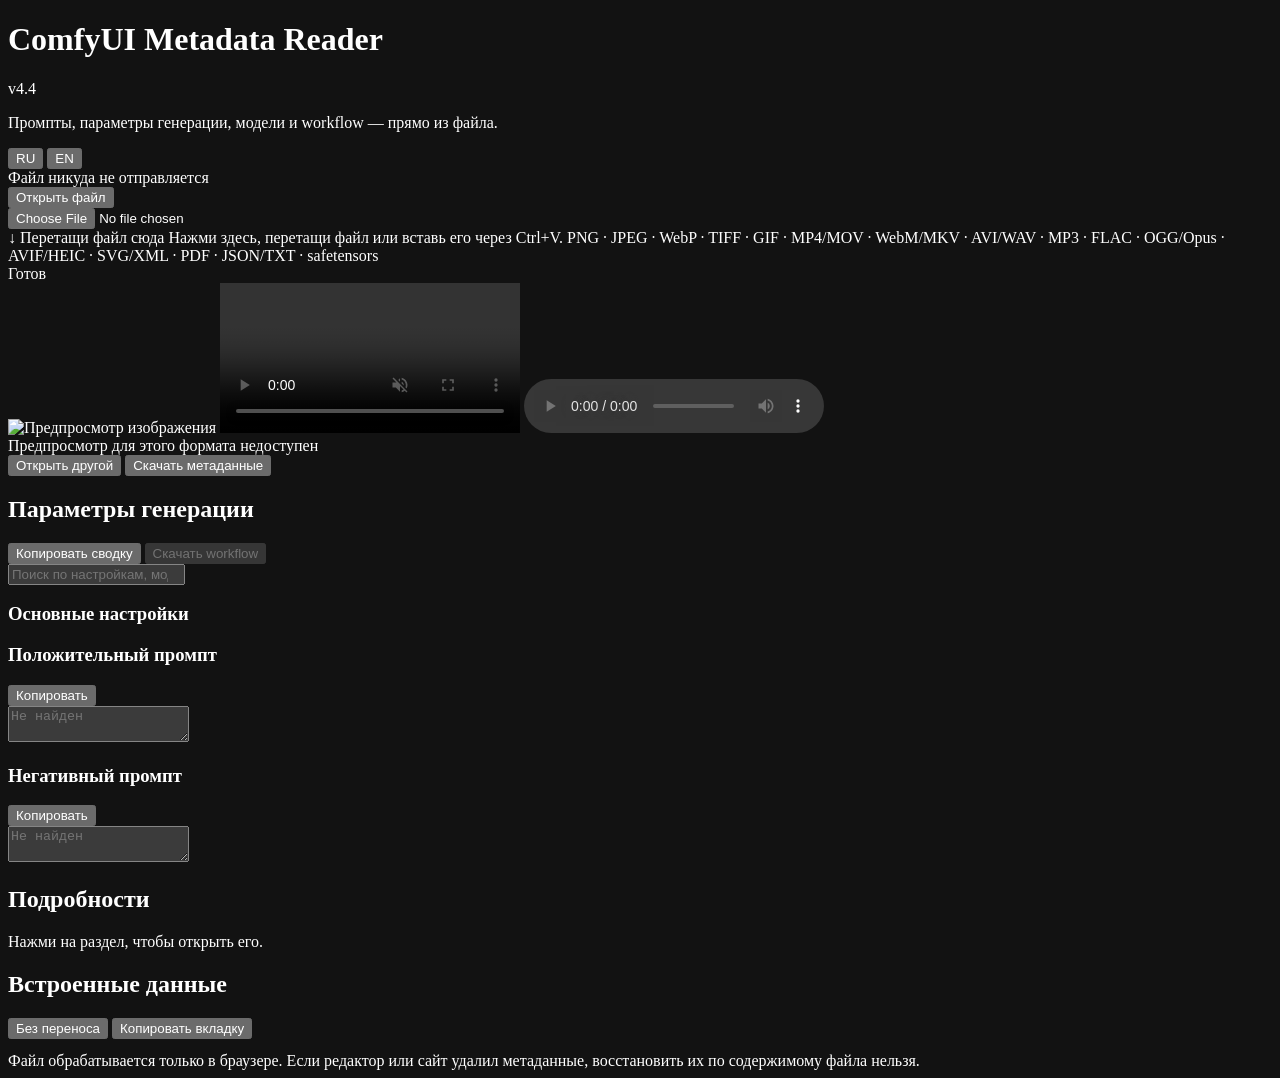
==== index.html @ 6033f3b2 "feat: add bilingual metadata reader interface" ====
<!doctype html>
<html lang="ru">
<head>
  <meta charset="utf-8">
  <meta name="viewport" content="width=device-width, initial-scale=1">
  <meta name="color-scheme" content="dark">
  <title>ComfyUI Metadata Reader v4.4</title>
  <link rel="stylesheet" href="app.css">
</head>
<body>
  <main class="app">
    <header class="classic-header">
      <div class="classic-heading">
        <div class="classic-title-row">
          <h1>ComfyUI Metadata Reader</h1>
          <span class="version">v4.4</span>
        </div>
        <p data-i18n="appDescription">Промпты, параметры генерации, модели и workflow — прямо из файла.</p>
      </div>
      <div class="classic-header-actions">
        <div class="header-tools">
          <div class="language-switch" role="group" aria-label="Language">
            <button class="language-button" type="button" data-lang="ru" aria-pressed="false">RU</button>
            <button class="language-button" type="button" data-lang="en" aria-pressed="false">EN</button>
          </div>
          <div class="privacy" data-i18n="privacy">Файл никуда не отправляется</div>
        </div>
        <div class="actions">
          <button class="button" id="clearResult" hidden data-i18n="clear">Очистить</button>
          <button class="button primary" id="openFile" data-i18n="openFile">Открыть файл</button>
        </div>
      </div>
    </header>

    <section class="ingest" id="ingest">
      <label class="dropzone" id="dropzone">
        <input id="fileInput" type="file" accept="*/*">
        <div class="drop-inner">
          <span class="drop-mark" aria-hidden="true">↓</span>
          <span class="drop-title" data-i18n="dropTitle">Перетащи файл сюда</span>
          <span class="drop-sub" data-i18n="dropSub">Нажми здесь, перетащи файл или вставь его через Ctrl+V.</span>
          <span class="format-line">PNG · JPEG · WebP · TIFF · GIF · MP4/MOV · WebM/MKV · AVI/WAV · MP3 · FLAC · OGG/Opus · AVIF/HEIC · SVG/XML · PDF · JSON/TXT · safetensors</span>
        </div>
      </label>
      <div class="status-line" id="statusWrap" role="status" aria-live="polite">
        <span class="spinner" aria-hidden="true"></span>
        <span id="status" data-i18n="ready">Готов</span>
      </div>
    </section>

    <section class="results" id="results">
      <div class="top-grid">
        <article class="card preview-panel">
          <div class="preview-stage">
            <img id="previewImage" class="preview-media" alt="Предпросмотр изображения" data-i18n-alt="previewAlt">
            <video id="previewVideo" class="preview-media" controls muted playsinline></video>
            <audio id="previewAudio" class="preview-media preview-audio" controls></audio>
            <div id="previewFallback" class="preview-fallback" data-i18n="noPreview">Предпросмотр для этого формата недоступен</div>
          </div>
          <div class="file-block">
            <div class="file-name" id="fileName"></div>
            <div class="file-meta" id="fileInfo"></div>
            <div class="sidebar-actions">
              <button class="button small" id="newFile" data-i18n="anotherFile">Открыть другой</button>
              <button class="button small" id="downloadMetadata" data-i18n="downloadMetadata">Скачать метаданные</button>
            </div>
          </div>
        </article>

        <article class="card summary-card">
          <div class="card-head summary-card-head">
            <div class="workspace-title">
              <h2 id="resultTitle" data-i18n="generationSettings">Параметры генерации</h2>
              <p id="resultSubtitle"></p>
            </div>
            <div class="workspace-actions">
              <button class="button small" id="copySummary" data-i18n="copySummary">Копировать сводку</button>
              <button class="button small" id="downloadWorkflow" disabled data-i18n="downloadWorkflow">Скачать workflow</button>
            </div>
          </div>
          <div class="filter-row">
            <input class="search" id="metadataSearch" type="search" autocomplete="off" placeholder="Поиск по настройкам, моделям, LoRA и узлам" data-i18n-placeholder="searchPlaceholder">
            <span class="filter-count" id="filterCount"></span>
          </div>
          <div class="panel-head compact-head">
            <h3 data-i18n="coreSettings">Основные настройки</h3>
            <span class="panel-note" id="parameterNote"></span>
          </div>
          <div class="summary-grid" id="summaryGrid"></div>
        </article>
      </div>

      <div class="prompt-grid section">
        <article class="card prompt-panel searchable-block">
          <div class="card-head prompt-head">
            <h3 data-i18n="positivePrompt">Положительный промпт</h3>
            <div class="prompt-tools">
              <span class="char-count" id="positiveCount"></span>
              <button class="button ghost small copy-field" data-target="positivePrompt" data-i18n="copy">Копировать</button>
            </div>
          </div>
          <textarea class="prompt-text" id="positivePrompt" readonly placeholder="Не найден" data-i18n-placeholder="notFound"></textarea>
        </article>

        <article class="card prompt-panel searchable-block">
          <div class="card-head prompt-head">
            <h3 data-i18n="negativePrompt">Негативный промпт</h3>
            <div class="prompt-tools">
              <span class="char-count" id="negativeCount"></span>
              <button class="button ghost small copy-field" data-target="negativePrompt" data-i18n="copy">Копировать</button>
            </div>
          </div>
          <textarea class="prompt-text" id="negativePrompt" readonly placeholder="Не найден" data-i18n-placeholder="notFound"></textarea>
        </article>
      </div>

      <article class="card section details-card">
        <div class="card-head">
          <h2 data-i18n="details">Подробности</h2>
          <span class="panel-note" data-i18n="detailsHint">Нажми на раздел, чтобы открыть его.</span>
        </div>
        <div id="details"></div>
      </article>

      <article class="card section raw-card">
        <div class="card-head">
          <h2 data-i18n="embeddedData">Встроенные данные</h2>
          <div class="raw-toolbar">
            <button class="button ghost small" id="toggleWrap" data-i18n="noWrap">Без переноса</button>
            <button class="button ghost small" id="copyRaw" data-i18n="copyTab">Копировать вкладку</button>
          </div>
        </div>
        <div class="tabs" id="tabs" role="tablist"></div>
        <pre class="raw wrap" id="rawContent"></pre>
      </article>
    </section>

    <footer data-i18n="footer">Файл обрабатывается только в браузере. Если редактор или сайт удалил метаданные, восстановить их по содержимому файла нельзя.</footer>
  </main>

  <div class="toast" id="toast" role="status"></div>

  <script src="app.js"></script>
</body>
</html>
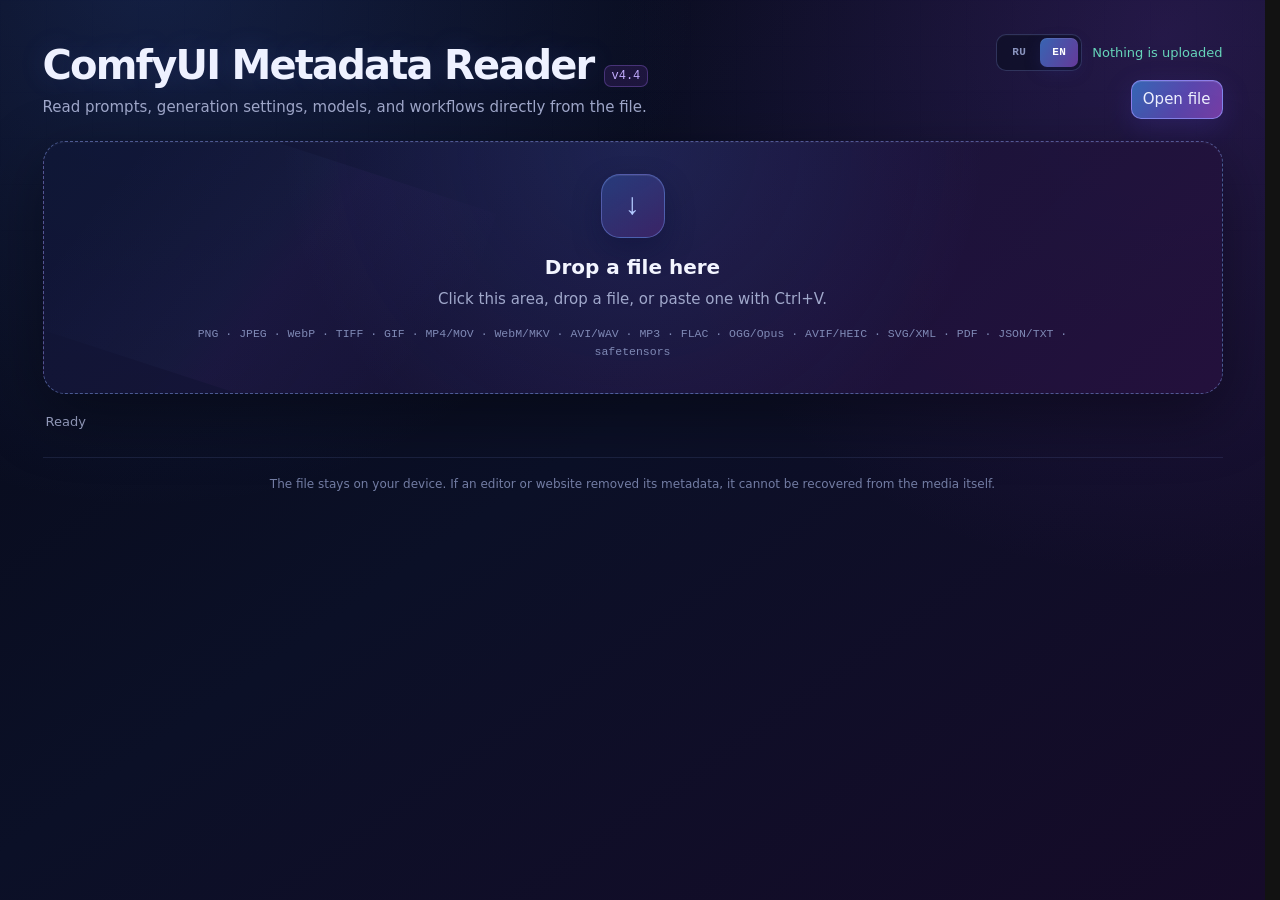
==== commit 16b06e1d: "fix: wire compressed application assets" ====
--- a/index.html
+++ b/index.html
@@ -5,7 +5,7 @@
   <meta name="viewport" content="width=device-width, initial-scale=1">
   <meta name="color-scheme" content="dark">
   <title>ComfyUI Metadata Reader v4.4</title>
-  <link rel="stylesheet" href="app.css">
+  <script src="payload-css.js"></script>
 </head>
 <body>
   <main class="app">
@@ -140,6 +140,14 @@
 
   <div class="toast" id="toast" role="status"></div>
 
-  <script src="app.js"></script>
+  <script src="app-payload-01.js"></script>
+  <script src="app-payload-02.js"></script>
+  <script src="app-payload-03.js"></script>
+  <script src="app-payload-04.js"></script>
+  <script src="app-payload-05.js"></script>
+  <script src="app-payload-06.js"></script>
+  <script src="app-payload-07.js"></script>
+  <script src="app-payload-08.js"></script>
+  <script src="app-payload-load.js"></script>
 </body>
 </html>
